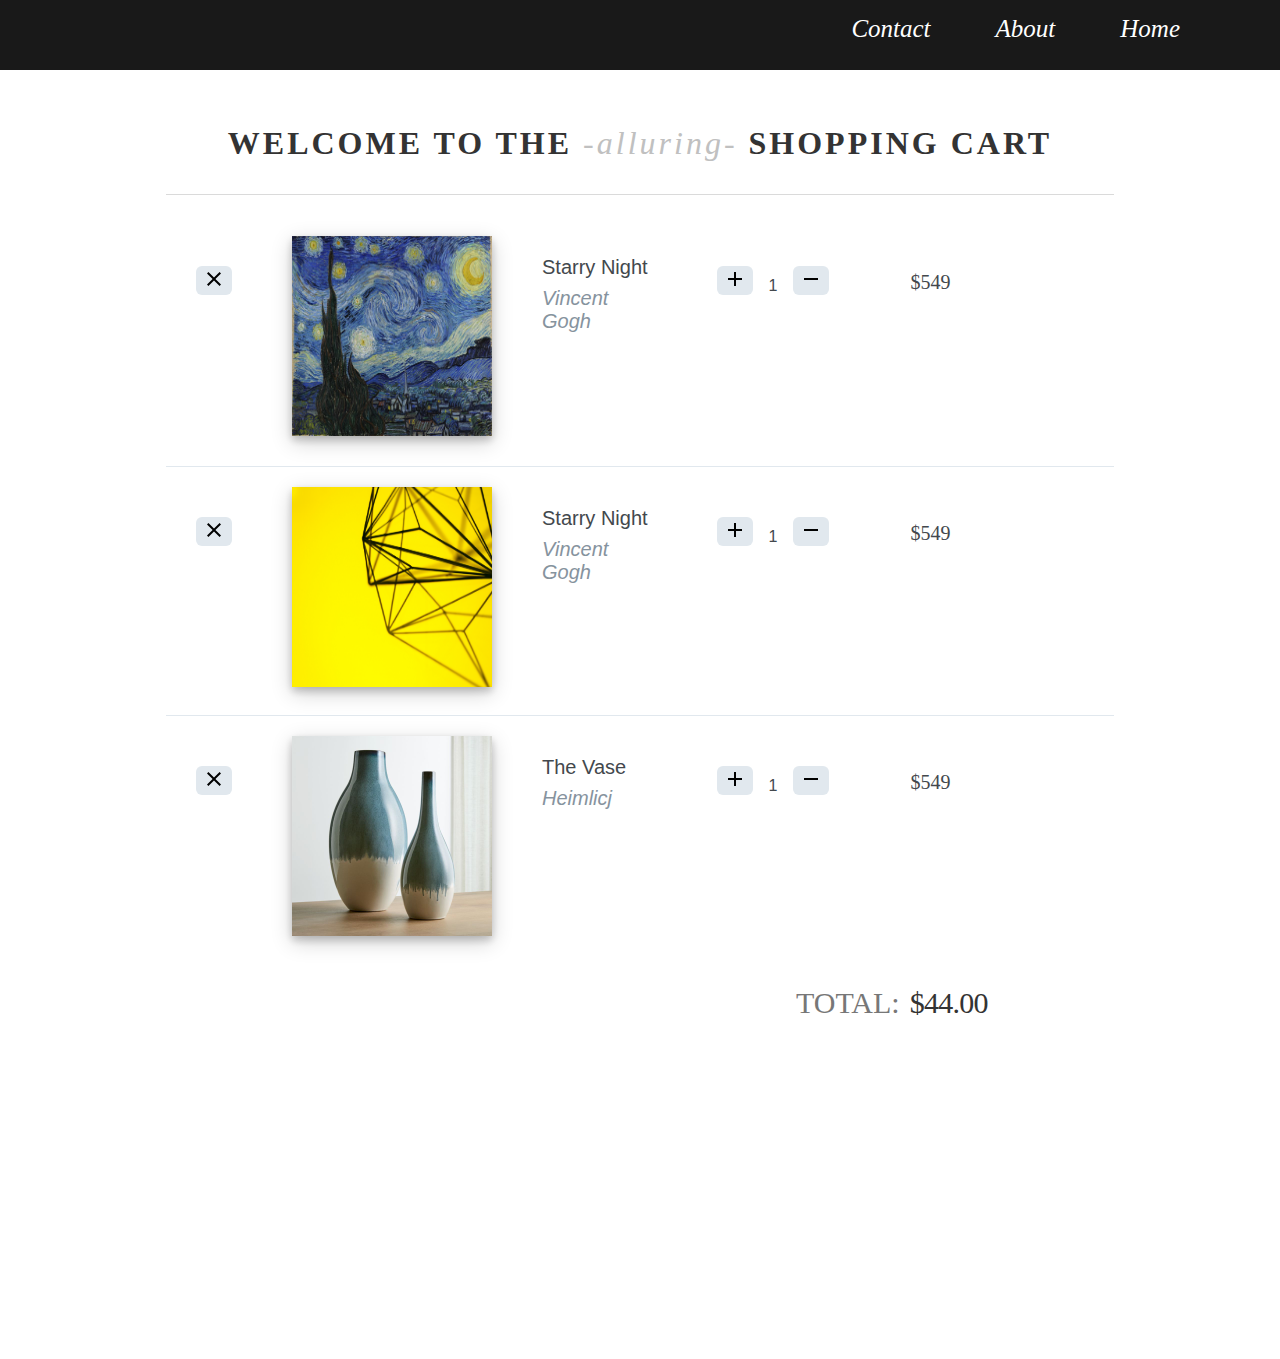
==== shopcart.html @ 12fa7d58 "shopping cart page" ====
<!DOCTYPE html>
<html>
<head>
  <title></title>
  <script type="text/javascript">
        window.onload=function(){
var button = document.getElementById('b1');
var button2 = document.getElementById('b2');
var button3 = document.getElementById('b3');

button.onclick = function() {
    var div = document.getElementById('item1');
    
        div.style.display = 'none';
    
};



button2.onclick = function() {
    var div2 = document.getElementById('item2');
    
        div2.style.display = 'none';
    
};


button3.onclick = function() {
    var div3 = document.getElementById('item3');
    
        div3.style.display = 'none';
    
};

}
  </script>
  <link rel="stylesheet" type="text/css" href="shopcart.css">
</head>
<body>
    <div class="header">

    <a href="" ><img src="cart.svg" > </a>

    <a href="#" id="headerlink">Home</a>
    <a href="#" id="headerlink">About</a>
    <a href="#" id="headerlink">Contact</a>
   

  </div>
<div class="wrap cf">
  <h1 class="projTitle">Welcome to the <span>-alluring-</span> Shopping Cart</h1>

 <!-- Product #1 -->
  <div class="item" id="item1">
    <div class="buttons">
       <button class=".delete-btn" type="button" name="button" id="b1">
        <img src="cross.svg" alt="" />
      </button>
    </div>
 
    <div class="image">
      <img src="art1.jpg" alt="" class="pic" />
    </div>
 
    <div class="description">
      <span>Starry Night</span><!-- Title-->
      <span>Vincent Gogh</span><!-- Artist-->
    </div>
 
    <div class="quantity">
      <button class="plus-btn" type="button" name="button">
        <img src="plus.svg" alt="" />
      </button>
      <input type="text" name="name" value="1">
      <button class="minus-btn" type="button" name="button">
        <img src="minus.svg" alt="" />
      </button>
    </div>
 
    <div class="total-price">$549</div>
  </div>

   <!-- Product #2 -->
  <div class="item" id="item2">
    <div class="buttons">
       <button class=".delete-btn" type="button" name="button" id="b2">
        <img src="cross.svg" alt="" />
      </button>
    </div>
 
    <div class="image">
      <img src="art8.jpg" alt="" class="pic" />
    </div>
 
    <div class="description">
      <span>Starry Night</span><!-- Title-->
      <span>Vincent Gogh</span><!-- Artist-->
    </div>
 
    <div class="quantity">
      <button class="plus-btn" type="button" name="button">
        <img src="plus.svg" alt="" />
      </button>
      <input type="text" name="name" value="1">
      <button class="minus-btn" type="button" name="button">
        <img src="minus.svg" alt="" />
      </button>
    </div>
 
    <div class="total-price">$549</div>
  </div>

   <!-- Product #3 -->
  <div class="item" id="item3">
    <div class="buttons">
       <button class=".delete-btn" type="button" name="button" id="b3">
        <img src="cross.svg" alt="" />
      </button>
    </div>
 
    <div class="image">
      <img src="art2.jpg" alt="" class="pic" />
    </div>
 
    <div class="description">
      <span>The Vase</span><!-- Title-->
      <span>Heimlicj</span><!-- Artist-->
    </div>
 
    <div class="quantity">
      <button class="plus-btn" type="button" name="button">
        <img src="plus.svg" alt="" />
      </button>
      <input type="text" name="name" value="1">
      <button class="minus-btn" type="button" name="button">
        <img src="minus.svg" alt="" />
      </button>
    </div>
 
    <div class="total-price">$549</div>
  </div>

<div class="final"><span class="label">Total:</span><span class="value">$44.00</span></div>
</div>
</body>
</html>
---- shopcart.css ----
@import url(https://fonts.googleapis.com/css?family=Droid+Serif:400,400italic|Montserrat:400,700);

$fontSans : 'Montserrat', sans-serif;
$fontSerif : 'Droid Serif', serif;


@mixin transition($transition-property, $transition-time, $method) {
    -webkit-transition: $transition-property $transition-time $method;
    -moz-transition: $transition-property $transition-time $method;
    -ms-transition: $transition-property $transition-time $method;
    -o-transition: $transition-property $transition-time $method;
    transition: $transition-property $transition-time $method;
}
*{ box-sizing:border-box;}


body {
  color: #333;
  -webkit-font-smoothing: antialiased;
  font-family: serif;
 
}

.wrap {
  width: 75%;
  max-width: 960px;
  margin: 0 auto;
  padding: 5% 0;
  margin-bottom: 5em;
  
}

.projTitle {
    font-weight: bold;
  text-align: center;
  font-size: 2em;
  padding: 1em 0;
  border-bottom: 1px solid #dadada;
  letter-spacing: 3px;
  text-transform: uppercase;
  
}

.projTitle span {
    font-weight: normal;
    font-style: italic;
     text-transform: lowercase;
    color: silver;
    
  }


.item ,.final{
  padding: 20px 30px;
  height: 250px;
  display: flex;
}

.item:nth-child(3) {
  border-top:  1px solid #E1E8EE;
  border-bottom:  1px solid #E1E8EE;
}

.buttons {
  position: relative;
  padding-top: 30px;
  margin-right: 60px;
}

/*
.delete-btn {
  display: inline-block;
  Cursor: pointer;
  border: 1px;
}
.delete-btn {
  width: 18px;
  height: 17px;
  background: url(&quot;delete-icn.svg&quot;) no-repeat center;
}*/
 

.image {
  margin-right: 50px;
}
 
.image img{

  backface-visibility: hidden;
  box-shadow: 0 4px 8px 0 rgba(0, 0, 0, 0.2), 0 6px 20px 0 rgba(0, 0, 0, 0.19);
  height: 200px;
  width: 200px;
 
}

.description {
  padding-top: 20px;
  margin-right: 60px;
  width: 115px;
}
 
.description span {
  display: block;
  font-size: 20px;
  font-family: sans-serif;
  color: #43484D;
  font-weight: 400;
}
 
.description span:first-child {
  margin-bottom: 5px;
}
.description span:last-child {
  font-weight: 300;
  margin-top: 8px;
  font-style: italic;
  color: #86939E;
}

.quantity {
  padding-top: 30px;
  margin-right: 60px;
}
.quantity input {
  -webkit-appearance: none;
  border: none;
  text-align: center;
  width: 32px;
  font-size: 16px;
  color: #43484D;
  font-weight: 300;
}
 
button[class*=btn] {
  width: 18dp;
  height: 18dp;
  background-color: #E1E8EE;
  border-radius: 6px;
  border: none;
  cursor: pointer;
}
.minus-btn img {
}
.plus-btn img {
}
 
button:focus,
input:focus {
  outline:0;
}

.total-price {
	font-style: bold;
  width: 83px;
  padding-top: 35px;
  text-align: center;
  font-size: 20px;
  color: #43484D;
  font-weight: 300;
}


.header a{
	transition: transform .3s;
}

.header img{
	transition: transform .3s;
	padding-right: 50px;
	height: 50px;
	float: right;
	padding-top: 7px;
	width: 50px;
}
.header img:hover{
	transform: scale(1.1);	
}

.header a:hover{
	transform: scale(1.1);
}

.header{
    opacity: 0.9;
    z-index: 3;
    background: black;
    margin-right: 100px;
    width: 100%;
    height: 70px;
    top:0;
    left:0;
    position: fixed;
    
  }

  #headerlink{
	color: white;
	padding: 15px;
	float: right;
	font-size: 25px;
    padding-right: 50px;
	text-decoration: none;
	font-style: italic;
	font-family: timesnewroman;
}

.label {      font-size: 30px;
      text-transform: uppercase;
      color: #777;
      margin-right: 10px;
      margin-left: 600px;
    }
  .value {
 	font-size: 30px;
      letter-spacing: -.025em;
      width: 35%;
    }
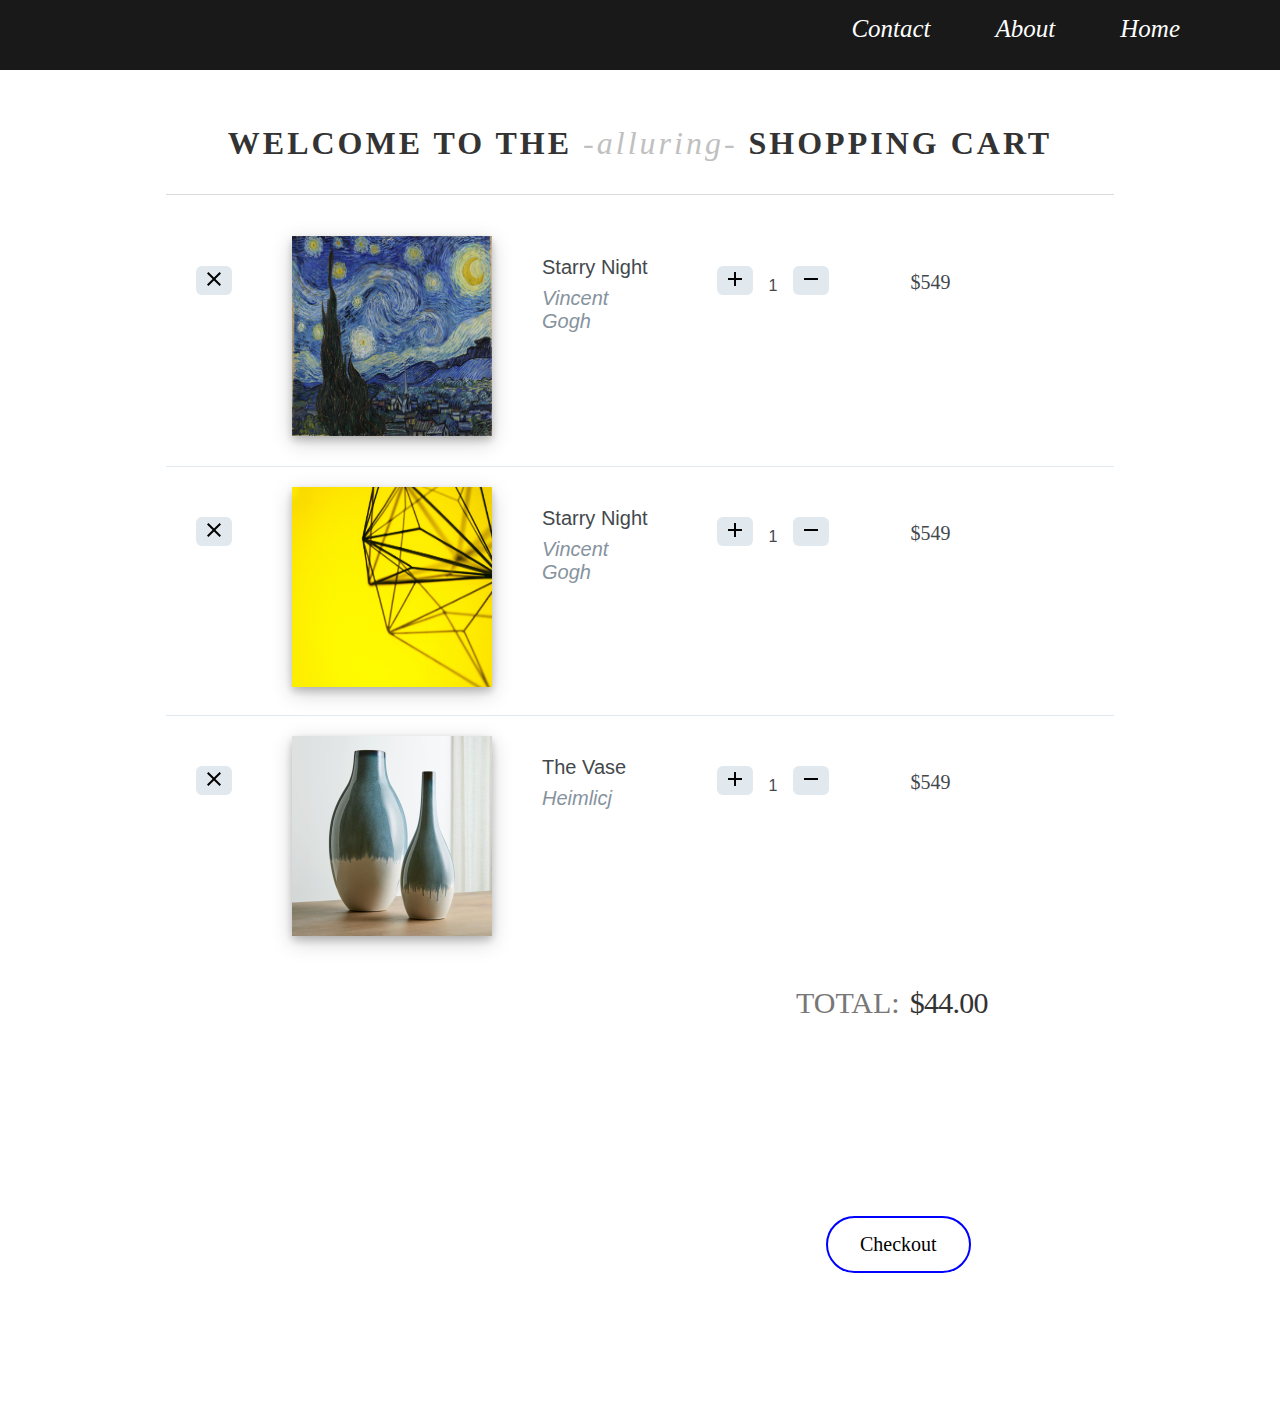
==== commit acf3a503: "checkout button" ====
--- a/shopcart.html
+++ b/shopcart.html
@@ -141,6 +141,8 @@
   </div>
 
 <div class="final"><span class="label">Total:</span><span class="value">$44.00</span></div>
+<button class="checkout" type="button" name="Checkout" id="checkout">Checkout</button>
 </div>
+
 </body>
 </html>--- a/shopcart.css
+++ b/shopcart.css
@@ -21,6 +21,24 @@
   -webkit-font-smoothing: antialiased;
   font-family: serif;
  
+}
+
+.checkout {
+	margin-left: 660px;
+	background-color: white;
+	border: 2px solid blue;
+	border-radius: 30px;
+	font-family: serif;
+	font-size: 20px;
+	color: black;
+	text-decoration: none;
+	padding: 15px 32px;
+	display: inline-block;
+	&:hover {
+		background-color: black;
+		color: blue;
+		border: 2px solid black;
+	}
 }
 
 .wrap {
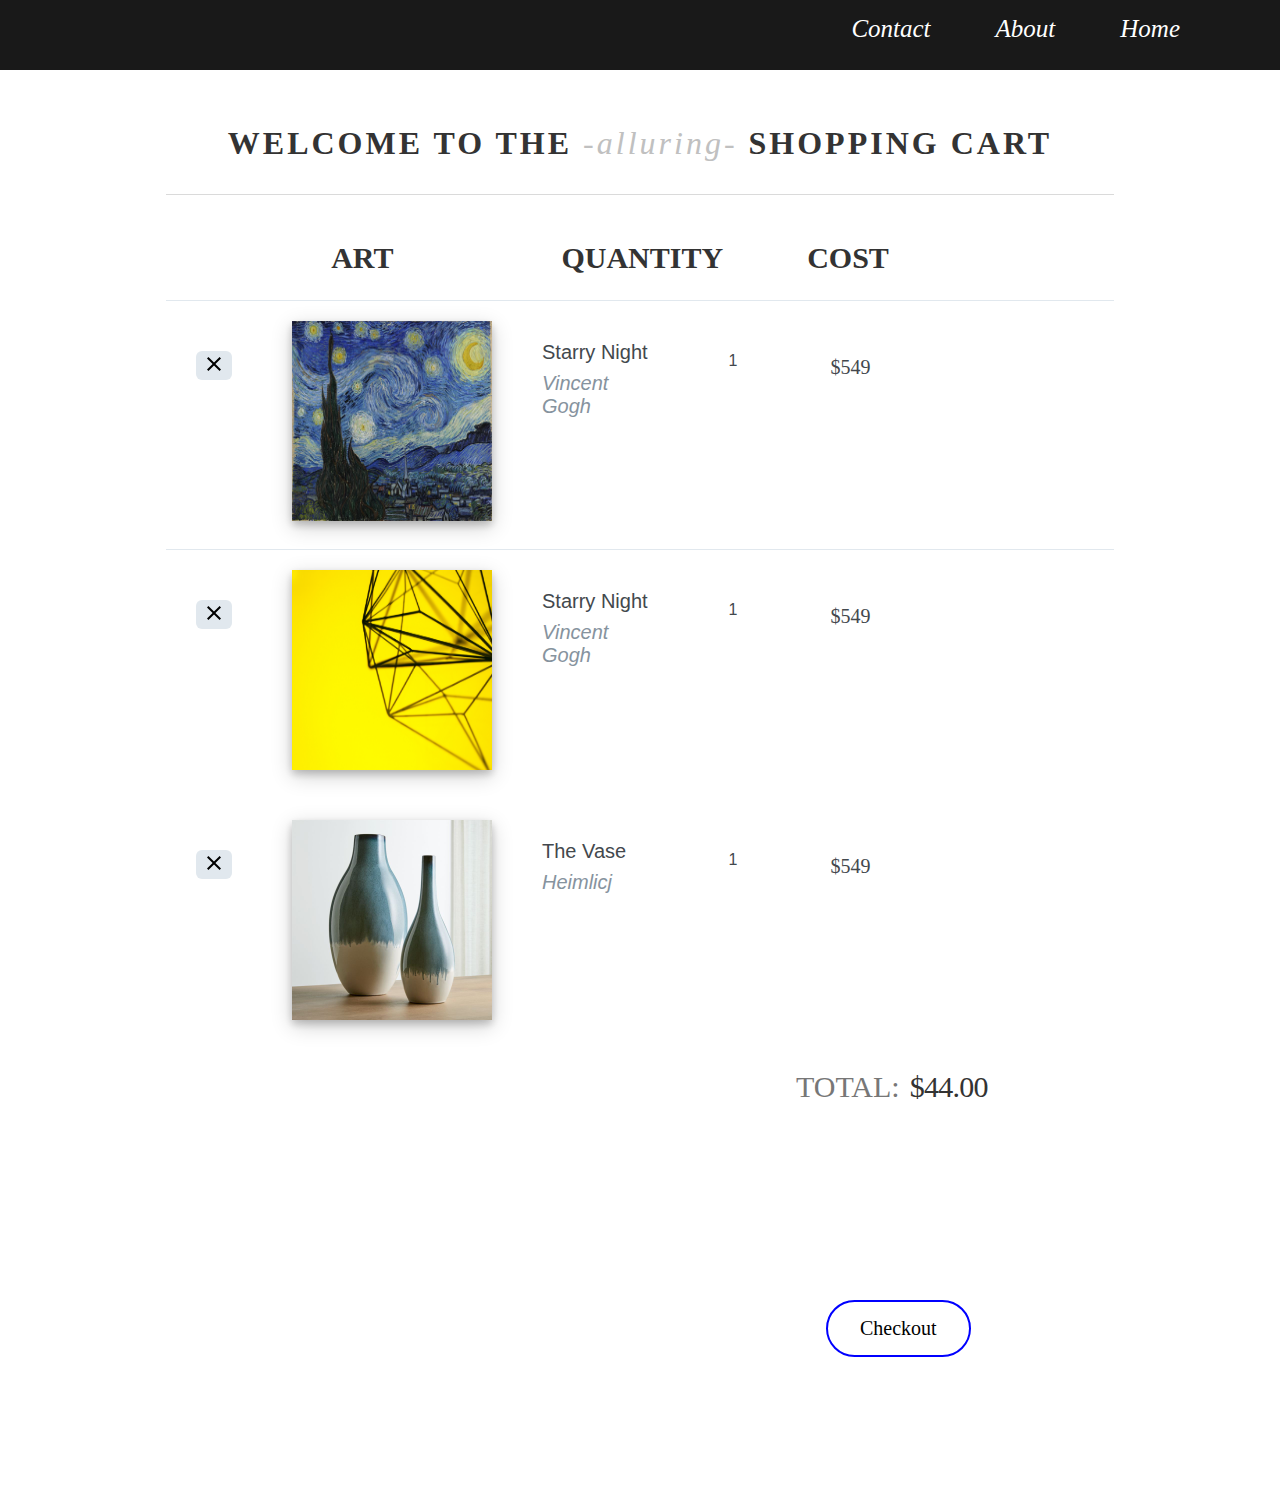
==== commit 6d0e14f0: "Merge branch 'master' of https://github.com/girishgr8/ArtGallery" ====
--- a/shopcart.html
+++ b/shopcart.html
@@ -50,6 +50,16 @@
 <div class="wrap cf">
   <h1 class="projTitle">Welcome to the <span>-alluring-</span> Shopping Cart</h1>
 
+
+<div class="titles">
+  <h2 class="heading art">Art</h2>
+  <h2 class="heading quant">     </h2>
+  <h2 class="heading quant">Quantity</h2>
+  <h2 class="heading cost">Cost</h2>
+</div>
+
+
+
  <!-- Product #1 -->
   <div class="item" id="item1">
     <div class="buttons">
@@ -68,13 +78,9 @@
     </div>
  
     <div class="quantity">
-      <button class="plus-btn" type="button" name="button">
-        <img src="plus.svg" alt="" />
-      </button>
+      
       <input type="text" name="name" value="1">
-      <button class="minus-btn" type="button" name="button">
-        <img src="minus.svg" alt="" />
-      </button>
+      
     </div>
  
     <div class="total-price">$549</div>
@@ -98,13 +104,9 @@
     </div>
  
     <div class="quantity">
-      <button class="plus-btn" type="button" name="button">
-        <img src="plus.svg" alt="" />
-      </button>
+      
       <input type="text" name="name" value="1">
-      <button class="minus-btn" type="button" name="button">
-        <img src="minus.svg" alt="" />
-      </button>
+      
     </div>
  
     <div class="total-price">$549</div>
@@ -128,13 +130,11 @@
     </div>
  
     <div class="quantity">
-      <button class="plus-btn" type="button" name="button">
+      <!--<button class="plus-btn" type="button" name="button">
         <img src="plus.svg" alt="" />
-      </button>
+      </button>-->
       <input type="text" name="name" value="1">
-      <button class="minus-btn" type="button" name="button">
-        <img src="minus.svg" alt="" />
-      </button>
+      
     </div>
  
     <div class="total-price">$549</div>
--- a/shopcart.css
+++ b/shopcart.css
@@ -180,6 +180,31 @@
 }
 
 
+.titles{
+	margin-left: 20px;
+	text-align: center;
+}
+.heading{
+	margin-right: 80px;
+	text-transform: uppercase;
+	font-family: timesnewroman;
+	font-size: 30px;
+	display: inline-block;
+}
+
+.heading .art{
+
+}
+
+.heading .quant{
+	margin-left: 100px;
+}
+
+.heading .cost{
+	
+}
+
+
 .header a{
 	transition: transform .3s;
 }
